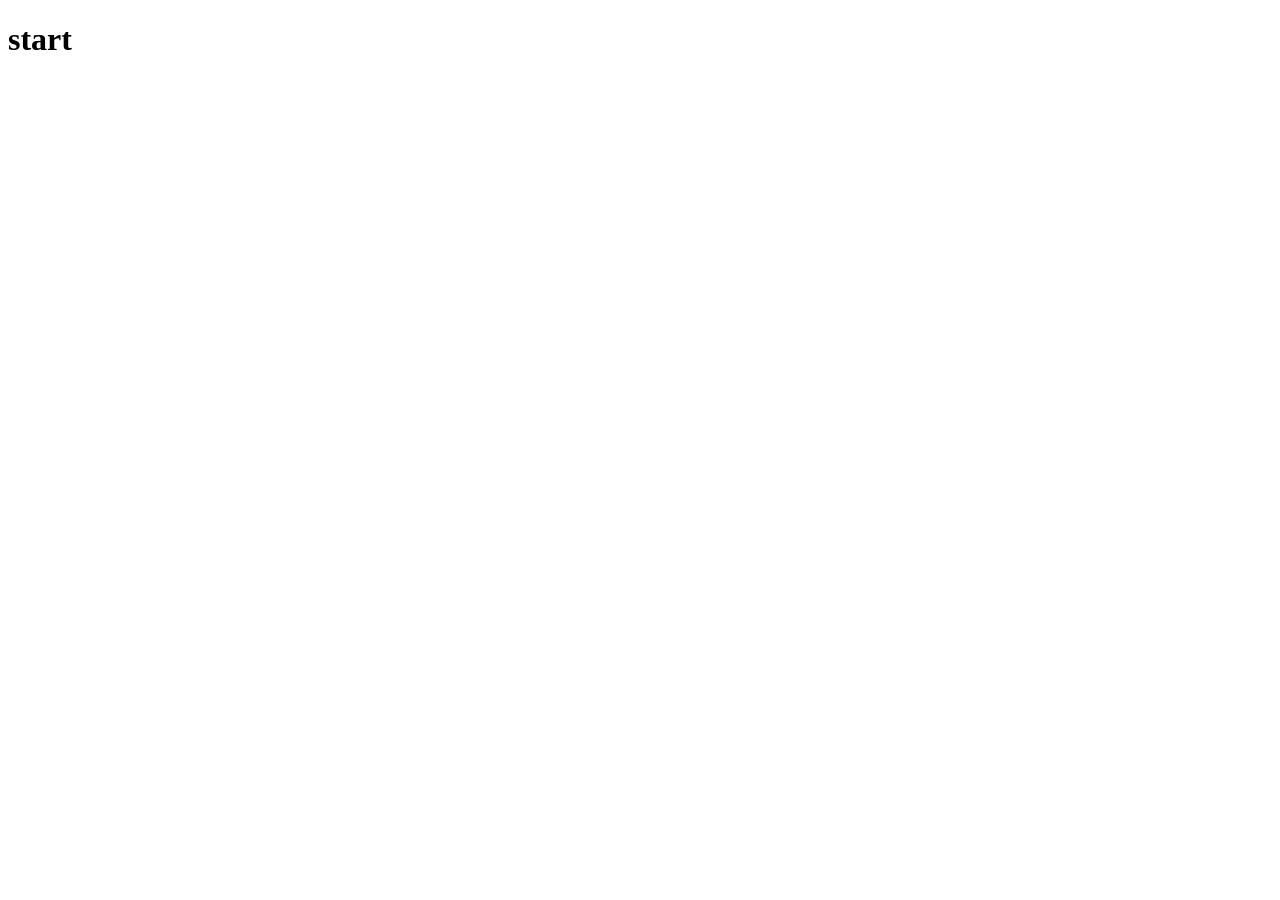
==== ind.html @ 5baa6ca7 "start" ====
<!DOCTYPE html>
<html lang="en">
<head>
    <meta charset="UTF-8">
    <meta name="viewport" content="width=device-width, initial-scale=1.0">
    <title>Document</title>
</head>
<body>
    <h1> start </h1>
</body>
</html>
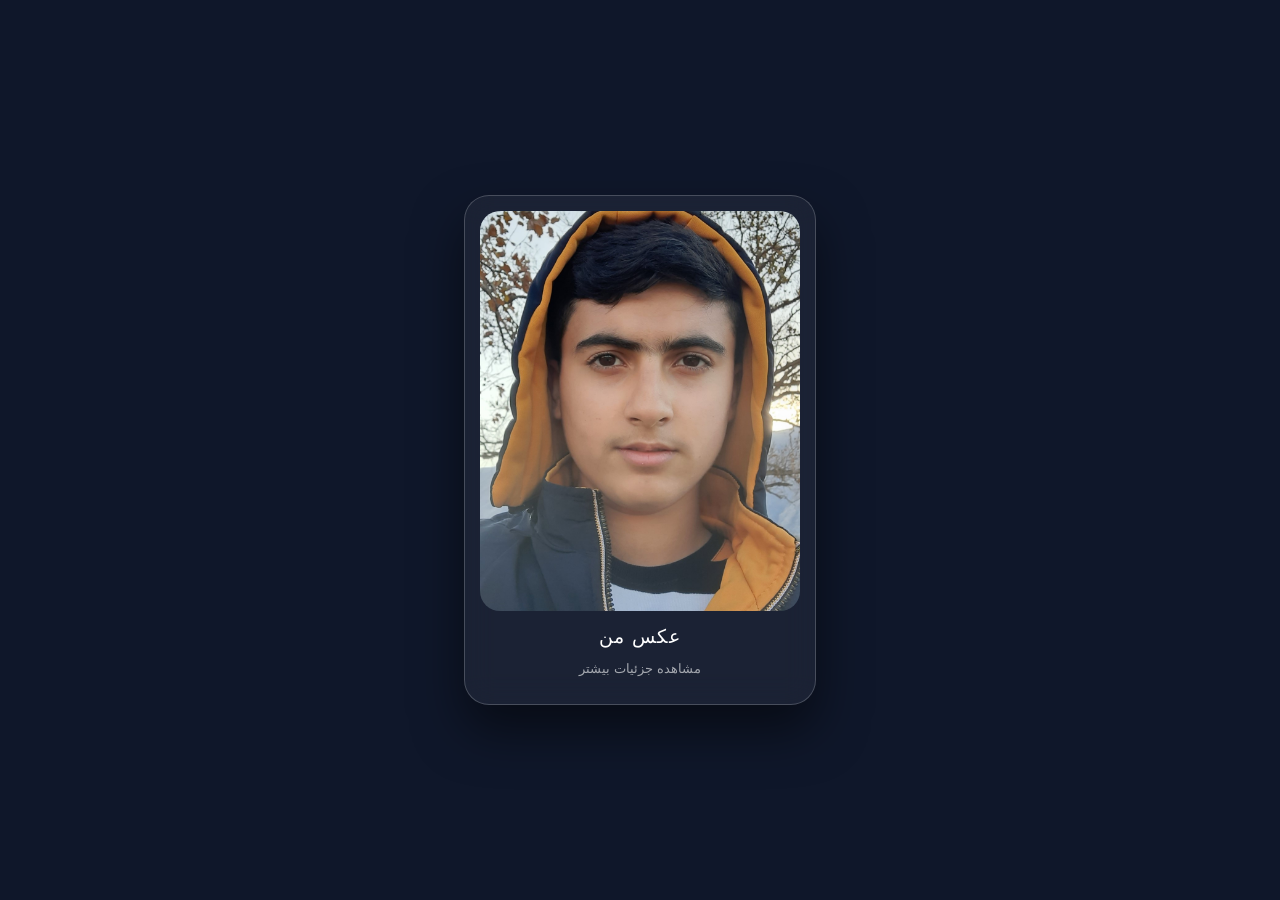
==== commit 451378b9: "ad pic" ====
--- a/ind.html
+++ b/ind.html
@@ -4,8 +4,22 @@
     <meta charset="UTF-8">
     <meta name="viewport" content="width=device-width, initial-scale=1.0">
     <title>Document</title>
+    <link rel="stylesheet" href="style.css">
+
 </head>
 <body>
-    <h1> start </h1>
+    <div class="pro-frame-container">
+    <div class="glass-frame">
+        <div class="image-wrapper">
+            
+            <img src="image/Screenshot_۲۰۲۲۰۱۱۳-۲۱۲۸۲۲_Gallery - Copy.jpg" alt="Professional Image" id="myImage">
+        </div>
+        <div class="frame-info">
+            <h3>عکس من</h3>
+            <p>مشاهده جزئیات بیشتر</p>
+        </div>
+    </div>
+</div>
+
 </body>
 </html>
--- a/style.css
+++ b/style.css
@@ -0,0 +1,76 @@
+.s{
+    background-color: beige;
+}
+body{
+    font-family: 'Franklin Gothic Medium', 'Arial Narrow', Arial, sans-serif;
+
+}
+:root {
+    --frame-border: #ffffff33;
+    --glow-color: #00d2ff;
+}
+
+body {
+    background: #0f172a; /* بک‌گراند تیره برای جلوه بیشتر قاب */
+    display: flex;
+    justify-content: center;
+    align-items: center;
+    height: 100vh;
+    margin: 0;
+}
+
+.pro-frame-container {
+    perspective: 1000px; /* برای افکت سه بعدی */
+}
+
+.glass-frame {
+    width: 320px;
+    padding: 15px;
+    background: rgba(255, 255, 255, 0.05);
+    backdrop-filter: blur(15px); /* افکت شیشه‌ای مات */
+    border-radius: 25px;
+    border: 1px solid var(--frame-border);
+    box-shadow: 0 25px 50px rgba(0, 0, 0, 0.5);
+    transition: all 0.5s cubic-bezier(0.23, 1, 0.32, 1);
+    cursor: pointer;
+    text-align: center;
+    color: white;
+}
+
+/* افکت فوق‌العاده هنگام هاور (Hover) */
+.glass-frame:hover {
+    transform: translateY(-10px) rotateX(5deg);
+    box-shadow: 0 40px 80px rgba(0, 210, 255, 0.2);
+    border-color: var(--glow-color);
+}
+
+.image-wrapper {
+    width: 100%;
+    height: 400px;
+    overflow: hidden;
+    border-radius: 20px;
+    margin-bottom: 15px;
+}
+
+.image-wrapper img {
+    width: 100%;
+    height: 100%;
+    object-fit: cover; /* عکس رو دفرمه نمی‌کنه */
+    transition: transform 0.8s;
+}
+
+.glass-frame:hover img {
+    transform: scale(1.1); /* زوم نرم روی عکس */
+}
+
+.frame-info h3 {
+    margin: 10px 0 5px;
+    font-family: 'Tahoma', sans-serif;
+    font-weight: 300;
+    letter-spacing: 1px;
+}
+
+.frame-info p {
+    font-size: 0.8rem;
+    opacity: 0.6;
+}
